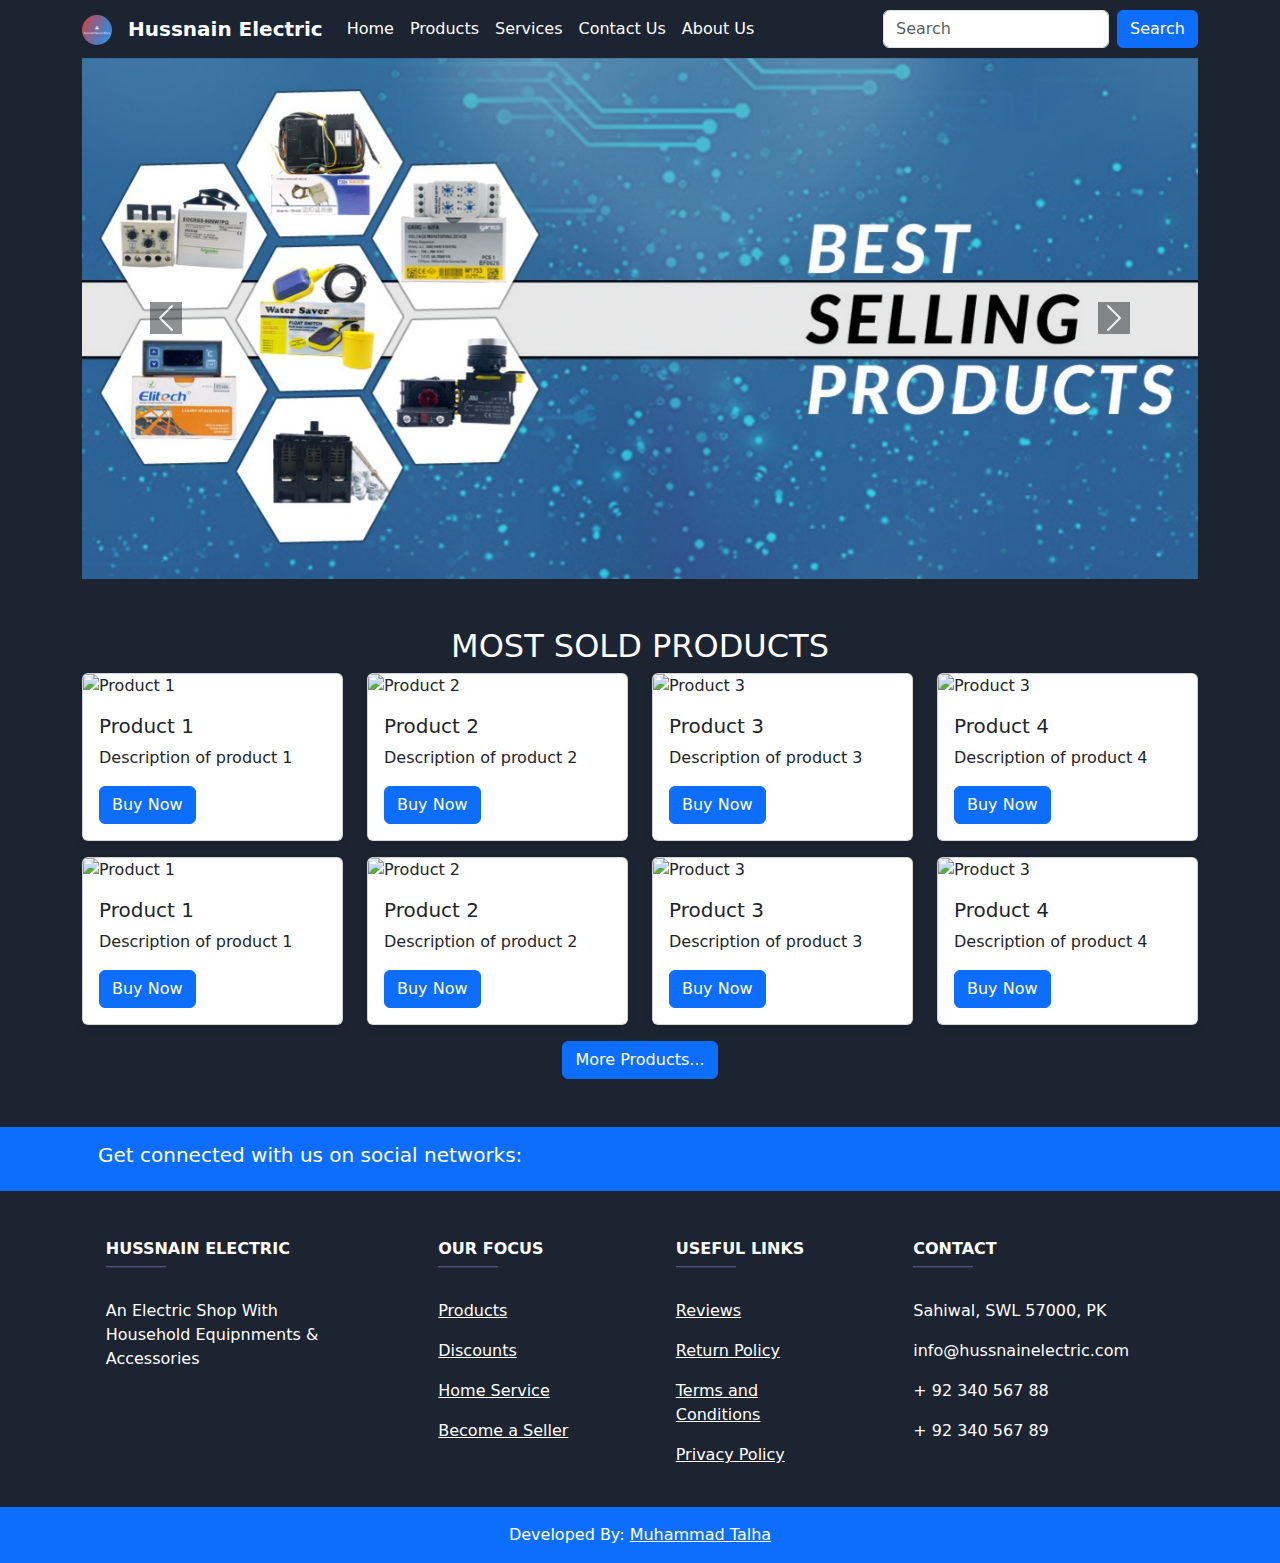
==== index.html @ 2ee5710c "Add Files to Projects" ====
<!DOCTYPE html>
<html lang="en">

<head>
  <meta charset="UTF-8">
  <meta name="viewport" content="width=device-width, initial-scale=1.0">
  <title>Home | Hussnain Electric</title>
  <link rel="stylesheet" href="css/styles.css">
  <link rel="stylesheet" href="css/bootstrap.min.css">
  <link rel="stylesheet" href="css/bootstrap-icons.css">
  <link rel="stylesheet" href="css/animate.min.css">
  <script src="https://kit.fontawesome.com/f6f1dd3320.js"></script>
  <script src="js/wow.min.js"></script>
</head>

<body style="background-color: #1c2331; color: white;">

  <!-- navbar  -->
  <section class="navbar-section">
    <div class="container">
      <nav class="navbar navbar-expand-lg navbar-dark ">
        <a class="navbar-brand" href="index.html"><img src="images/logo.png" class="rounded-pill" alt=""
            width="30" height="30"></a>
        <a class="navbar-brand logo" href="index.html">Hussnain Electric</a>
        <button class="navbar-toggler" type="button" data-bs-toggle="collapse" data-bs-target="#mynavbar">
          <span class="navbar-toggler-icon"></span>
        </button>
        <div class="collapse navbar-collapse" id="mynavbar">
          <ul class="navbar-nav me-auto nav-ul nav-section">
            <li class="nav-item">
              <a class="nav-link" href="index.html">Home</a>
            </li>
            <li class="nav-item">
              <a class="nav-link" href="products.html">Products</a>
            </li>
            <li class="nav-item">
              <a class="nav-link" href="services.html">Services</a>
            </li>
            <li class="nav-item">
              <a class="nav-link" href="contact.html">Contact Us</a>
            </li>
            <li class="nav-item">
              <a class="nav-link" href="about.html">About Us</a>
            </li>
          </ul>
          <form class="d-flex mx-0">
            <input class="form-control me-2" type="text" placeholder="Search">
            <button class="btn btn-primary" type="button">Search</button>
          </form>
        </div>
      </nav>
    </div>
  </section>

  <!-- Slider-->
  <section class="slider-section mb-5 wow animate__animated animate__slideInLeft">
    <div class="container">
      <div id="carouselExampleIndicators" class="carousel slide" data-bs-ride="carousel">
        <div class="carousel-inner">
          <div class="carousel-item active">
            <img src="images/bestselling-1.jpg" class="d-block w-100 ">
          </div>
          <div class="carousel-item">
            <img src="images/bestselling-1.jpg" class="d-block w-100">
          </div>
          <div class="carousel-item">
            <img src="images/bestselling-1.jpg" class="d-block w-100">
          </div>
        </div>
        <button class="carousel-control-prev" type="button" data-bs-target="#carouselExampleIndicators"
          data-bs-slide="prev">
          <span class="carousel-control-prev-icon bg-dark" aria-hidden="true"></span>
          <span class="visually-hidden">Previous</span>
        </button>
        <button class="carousel-control-next" type="button" data-bs-target="#carouselExampleIndicators"
          data-bs-slide="next">
          <span class="carousel-control-next-icon bg-dark" aria-hidden="true"></span>
          <span class="visually-hidden">Next</span>
        </button>
      </div>
    </div>
  </section>

  <!-- Products  -->
  <section class="product-section mb-5">
    <!-- row 1 -->
    <div class="container mt-2">
      <h2 class="text-center">MOST SOLD PRODUCTS</h2>
      <div class="row">
        <div class="col-sm-6 col-md-6 col-lg-3 col-xl-3 col-xxl-3 mb-2">
          <div class="card">
            <img class="card-img-top" src="https://source.unsplash.com/500x325/?light" alt="Product 1">
            <div class="card-body">
              <h5 class="card-title">Product 1</h5>
              <p class="card-text">Description of product 1</p>
              <a href="#" class="btn btn-primary">Buy Now</a>
            </div>
          </div>
        </div>

        <div class="col-sm-6 col-md-6 col-lg-3 ol-xl-3 col-xxl-3 mb-2 ">
          <div class="card">
            <img class="card-img-top" src="https://source.unsplash.com/500x325/?switch" alt="Product 2">
            <div class="card-body">
              <h5 class="card-title">Product 2</h5>
              <p class="card-text">Description of product 2</p>
              <a href="#" class="btn btn-primary">Buy Now</a>
            </div>
          </div>
        </div>

        <div class="col-sm-6 col-md-6 col-lg-3 ol-xl-3 col-xxl-3 mb-2">
          <div class="card">
            <img class="card-img-top" src="https://source.unsplash.com/500x325/?fan" alt="Product 3">
            <div class="card-body">
              <h5 class="card-title">Product 3</h5>
              <p class="card-text">Description of product 3</p>
              <a href="#" class="btn btn-primary">Buy Now</a>
            </div>
          </div>
        </div>

        <div class="col-sm-6 col-md-6  col-lg-3 ol-xl-3 col-xxl-3 mb-2">
          <div class="card">
            <img class="card-img-top" src="https://source.unsplash.com/500x325/?car" alt="Product 3">
            <div class="card-body">
              <h5 class="card-title">Product 4</h5>
              <p class="card-text">Description of product 4</p>
              <a href="#" class="btn btn-primary">Buy Now</a>
            </div>
          </div>
        </div>

      </div>

    </div>
    <!-- row2  -->
    <div class="container mt-2">
      <div class="row">
        <div class="col-sm-6 col-md-6 col-lg-3 col-xl-3 col-xxl-3 mb-2">
          <div class="card">
            <img class="card-img-top" src="https://source.unsplash.com/500x325/?light" alt="Product 1">
            <div class="card-body">
              <h5 class="card-title">Product 1</h5>
              <p class="card-text">Description of product 1</p>
              <a href="#" class="btn btn-primary">Buy Now</a>
            </div>
          </div>
        </div>

        <div class="col-sm-6 col-md-6 col-lg-3 ol-xl-3 col-xxl-3 mb-2 ">
          <div class="card">
            <img class="card-img-top" src="https://source.unsplash.com/500x325/?switch" alt="Product 2">
            <div class="card-body">
              <h5 class="card-title">Product 2</h5>
              <p class="card-text">Description of product 2</p>
              <a href="#" class="btn btn-primary">Buy Now</a>
            </div>
          </div>
        </div>

        <div class="col-sm-6 col-md-6 col-lg-3 ol-xl-3 col-xxl-3 mb-2">
          <div class="card">
            <img class="card-img-top" src="https://source.unsplash.com/500x325/?fan" alt="Product 3">
            <div class="card-body">
              <h5 class="card-title">Product 3</h5>
              <p class="card-text">Description of product 3</p>
              <a href="#" class="btn btn-primary">Buy Now</a>
            </div>
          </div>
        </div>

        <div class="col-sm-6 col-md-6  col-lg-3 ol-xl-3 col-xxl-3 mb-2">
          <div class="card">
            <img class="card-img-top" src="https://source.unsplash.com/500x325/?car" alt="Product 3">
            <div class="card-body">
              <h5 class="card-title">Product 4</h5>
              <p class="card-text">Description of product 4</p>
              <a href="#" class="btn btn-primary">Buy Now</a>
            </div>
          </div>
        </div>
      </div>

    </div>
    <!-- button  -->
    <div class="container text-center mt-2">
      <a href="products.html" class="btn btn-primary">More Products...</a>
    </div>
  </section>

  <!-- footer  -->
  <footer class="text-center text-lg-start text-white mt-2">
    <div class="bg-primary">
      <div class="container">
        <section class="d-flex justify-content-between p-3 ">
          <div class="me-5">
            <h5>Get connected with us on social networks:</h5>
          </div>
          <div>
            <a href="" class="text-white me-4">
              <i class="fab fa-facebook-f"></i>
            </a>
            <a href="" class="text-white me-4">
              <i class="fab fa-twitter"></i>
            </a>
            <a href="" class="text-white me-4">
              <i class="fab fa-google"></i>
            </a>
            <a href="" class="text-white me-4">
              <i class="fab fa-instagram"></i>
            </a>
            <a href="" class="text-white me-4">
              <i class="fab fa-linkedin"></i>
            </a>
            <a href="" class="text-white me-4">
              <i class="fab fa-github"></i>
            </a>
          </div>
        </section>
      </div>
    </div>
    <section class="">
      <div class="container text-center text-md-start mt-5">
        <div class="row mt-3">
          <div class="col-md-3 col-lg-4 col-xl-3 mx-auto mb-4">
            <h6 class="text-uppercase fw-bold">Hussnain Electric</h6>
            <hr class="mb-4 mt-0 d-inline-block mx-auto" style="width: 60px; background-color: #7c4dff; height: 2px" />
            <p>
              An Electric Shop With Household Equipnments & Accessories
            </p>
          </div>

          <div class="col-md-2 col-lg-2 col-xl-2 mx-auto mb-4">
            <h6 class="text-uppercase fw-bold">Our Focus</h6>
            <hr class="mb-4 mt-0 d-inline-block mx-auto" style="width: 60px; background-color: #7c4dff; height: 2px" />
            <p>
              <a href="#!" class="text-white">Products</a>
            </p>
            <p>
              <a href="#!" class="text-white">Discounts</a>
            </p>
            <p>
              <a href="#!" class="text-white">Home Service</a>
            </p>
            <p>
              <a href="#!" class="text-white">Become a Seller</a>
            </p>
          </div>
          <div class="col-md-3 col-lg-2 col-xl-2 mx-auto mb-4">
            <h6 class="text-uppercase fw-bold">Useful links</h6>
            <hr class="mb-4 mt-0 d-inline-block mx-auto" style="width: 60px; background-color: #7c4dff; height: 2px" />
            <p>
              <a href="#!" class="text-white">Reviews</a>
            </p>
            <p>
              <a href="#!" class="text-white">Return Policy</a>
            </p>
            <p>
              <a href="#!" class="text-white">Terms and Conditions</a>
            </p>
            <p>
              <a href="#!" class="text-white">Privacy Policy</a>
            </p>
          </div>
          <div class="col-md-4 col-lg-3 col-xl-3 mx-auto mb-md-0 mb-4">
            <h6 class="text-uppercase fw-bold">Contact</h6>
            <hr class="mb-4 mt-0 d-inline-block mx-auto" style="width: 60px; background-color: #7c4dff; height: 2px" />
            <p><i class="fas fa-home mr-3"></i> Sahiwal, SWL 57000, PK</p>
            <p><i class="fas fa-envelope mr-3"></i> info@hussnainelectric.com</p>
            <p><i class="fas fa-phone mr-3"></i> + 92 340 567 88</p>
            <p><i class="fas fa-print mr-3"></i> + 92 340 567 89</p>
          </div>
        </div>
      </div>
    </section>
    <div class="text-center p-3 bg-primary">
      Developed By:
      <a class="text-white" href="https://www.italhachaudhary.me" target="_blank">Muhammad Talha</a>
    </div>
  </footer>

  <script>
    new WOW().init();
</script>
</body>
<script src="js/bootstrap.bundle.min.js"></script>
</html>
---- css/styles.css ----
.navbar .logo{
    font-weight: 600;
}

ul li a, .nav-section li a{
    text-decoration: none;
    color: #fff;
}

.catagories li{
    padding: 2px;
}


form {
    max-width: 600px;
    margin: auto;
  }

.card {
    border: none;
    border-radius: 10px;
    box-shadow: 0 4px 8px rgba(0,0,0,0.05);
    transition: all 0.3s ease;
}
  
.card:hover {
    box-shadow: 0 8px 16px rgba(0,0,0,0.1);
    transform: translateY(-4px);
}

.contact-us button:hover, .our-services a:hover{
    background-color: #fff;
    color: #0d6efd;
}

@media screen and (max-width: 992px) {
    .our-services h3{
        text-align: center;
    }
}
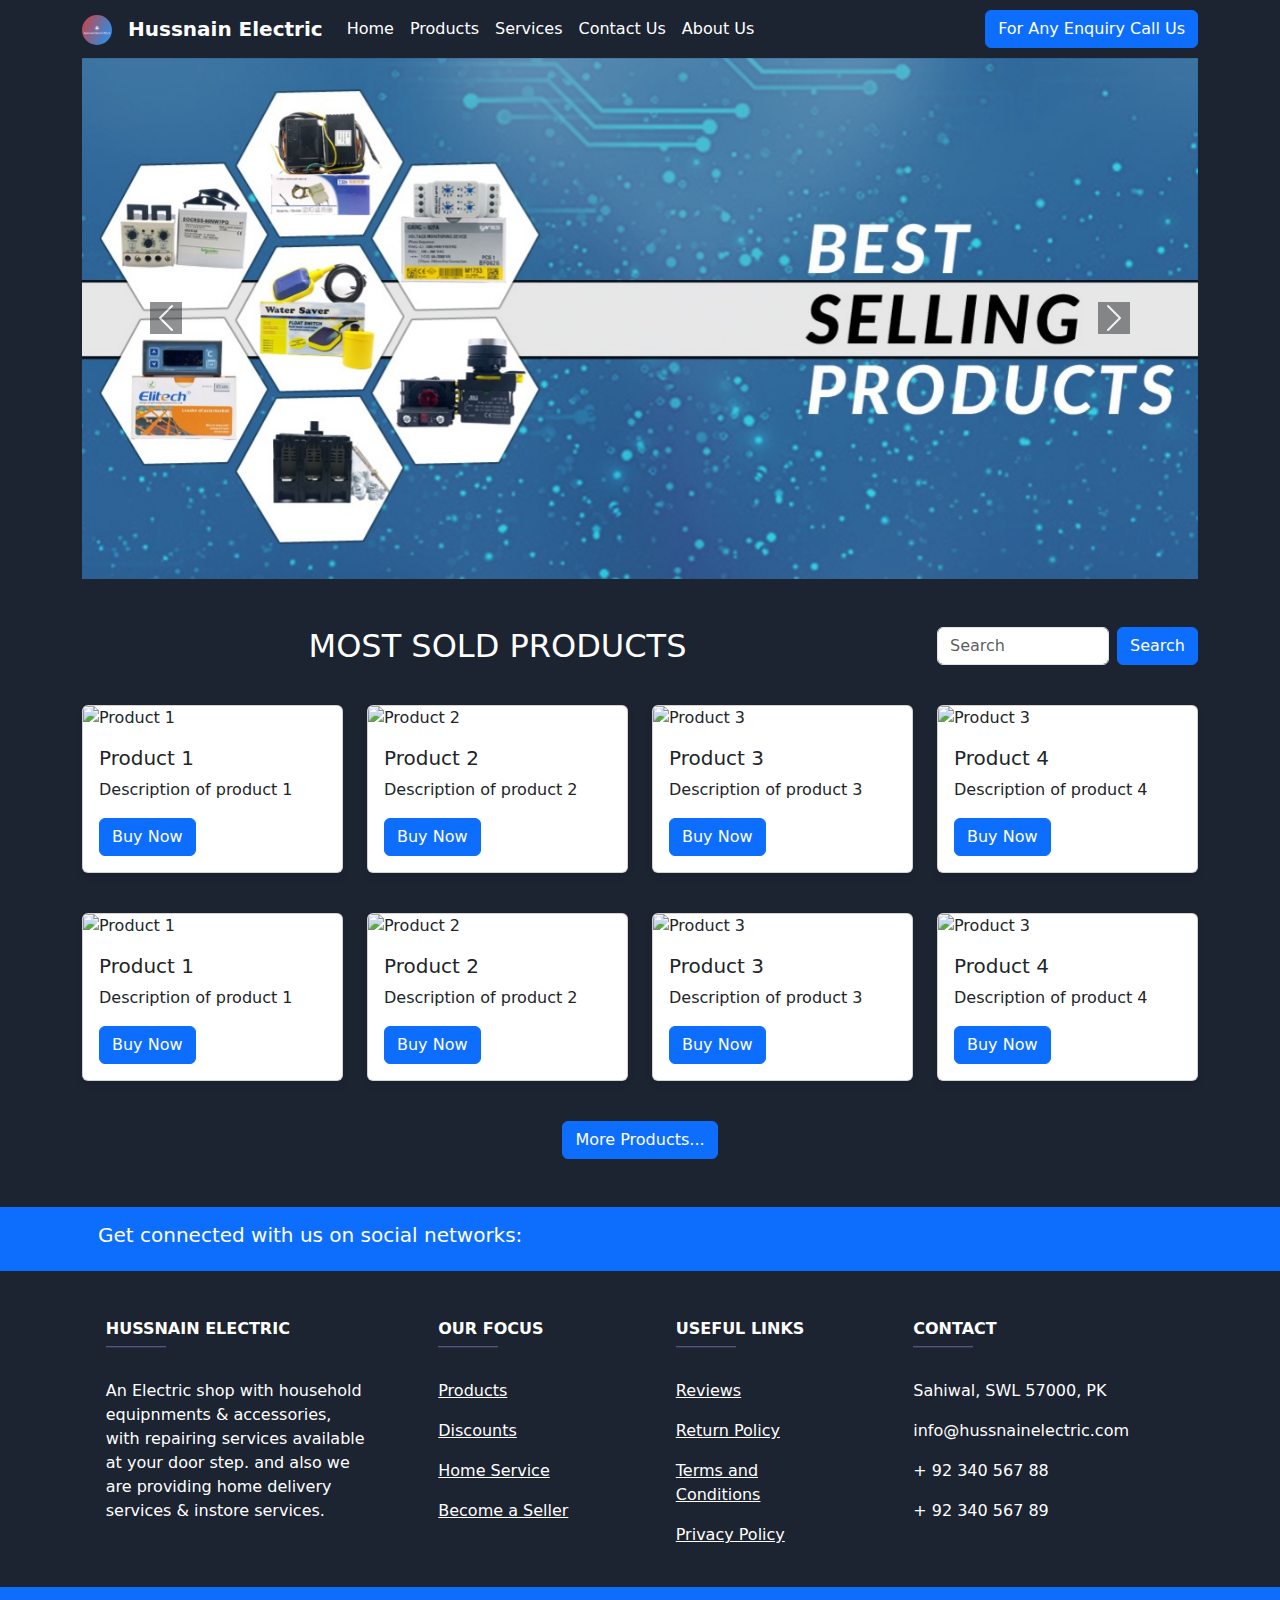
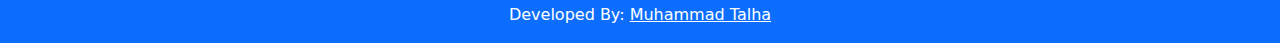
==== commit a6c9cc62: "Some Major Changes" ====
--- a/index.html
+++ b/index.html
@@ -19,8 +19,8 @@
   <section class="navbar-section">
     <div class="container">
       <nav class="navbar navbar-expand-lg navbar-dark ">
-        <a class="navbar-brand" href="index.html"><img src="images/logo.png" class="rounded-pill" alt=""
-            width="30" height="30"></a>
+        <a class="navbar-brand" href="index.html"><img src="images/logo.png" class="rounded-pill" alt="" width="30"
+            height="30"></a>
         <a class="navbar-brand logo" href="index.html">Hussnain Electric</a>
         <button class="navbar-toggler" type="button" data-bs-toggle="collapse" data-bs-target="#mynavbar">
           <span class="navbar-toggler-icon"></span>
@@ -44,8 +44,7 @@
             </li>
           </ul>
           <form class="d-flex mx-0">
-            <input class="form-control me-2" type="text" placeholder="Search">
-            <button class="btn btn-primary" type="button">Search</button>
+            <a href="tel:+9238888888" class="btn btn-primary">For Any Enquiry Call Us</a>
           </form>
         </div>
       </nav>
@@ -85,9 +84,19 @@
   <section class="product-section mb-5">
     <!-- row 1 -->
     <div class="container mt-2">
-      <h2 class="text-center">MOST SOLD PRODUCTS</h2>
+      <div class="row mb-3">
+        <div class="col-lg-9 col-sm-12 col-md-6 mb-3">
+          <h2 class="text-center">MOST SOLD PRODUCTS</h2>
+        </div>
+        <div class="col-lg-3 col-sm-12 col-md-6 ">
+          <form class="d-flex mx-0">
+            <input class="form-control me-2" type="text" placeholder="Search">
+            <button class="btn btn-primary" type="button">Search</button>
+          </form>
+        </div>
+      </div>
       <div class="row">
-        <div class="col-sm-6 col-md-6 col-lg-3 col-xl-3 col-xxl-3 mb-2">
+        <div class="col-sm-6 col-md-6 col-lg-3 col-xl-3 col-xxl-3">
           <div class="card">
             <img class="card-img-top" src="https://source.unsplash.com/500x325/?light" alt="Product 1">
             <div class="card-body">
@@ -98,7 +107,7 @@
           </div>
         </div>
 
-        <div class="col-sm-6 col-md-6 col-lg-3 ol-xl-3 col-xxl-3 mb-2 ">
+        <div class="col-sm-6 col-md-6 col-lg-3 ol-xl-3 col-xxl-3">
           <div class="card">
             <img class="card-img-top" src="https://source.unsplash.com/500x325/?switch" alt="Product 2">
             <div class="card-body">
@@ -109,7 +118,7 @@
           </div>
         </div>
 
-        <div class="col-sm-6 col-md-6 col-lg-3 ol-xl-3 col-xxl-3 mb-2">
+        <div class="col-sm-6 col-md-6 col-lg-3 ol-xl-3 col-xxl-3">
           <div class="card">
             <img class="card-img-top" src="https://source.unsplash.com/500x325/?fan" alt="Product 3">
             <div class="card-body">
@@ -120,7 +129,7 @@
           </div>
         </div>
 
-        <div class="col-sm-6 col-md-6  col-lg-3 ol-xl-3 col-xxl-3 mb-2">
+        <div class="col-sm-6 col-md-6  col-lg-3 ol-xl-3 col-xxl-3">
           <div class="card">
             <img class="card-img-top" src="https://source.unsplash.com/500x325/?car" alt="Product 3">
             <div class="card-body">
@@ -137,7 +146,7 @@
     <!-- row2  -->
     <div class="container mt-2">
       <div class="row">
-        <div class="col-sm-6 col-md-6 col-lg-3 col-xl-3 col-xxl-3 mb-2">
+        <div class="col-sm-6 col-md-6 col-lg-3 col-xl-3 col-xxl-3">
           <div class="card">
             <img class="card-img-top" src="https://source.unsplash.com/500x325/?light" alt="Product 1">
             <div class="card-body">
@@ -148,7 +157,7 @@
           </div>
         </div>
 
-        <div class="col-sm-6 col-md-6 col-lg-3 ol-xl-3 col-xxl-3 mb-2 ">
+        <div class="col-sm-6 col-md-6 col-lg-3 ol-xl-3 col-xxl-3 ">
           <div class="card">
             <img class="card-img-top" src="https://source.unsplash.com/500x325/?switch" alt="Product 2">
             <div class="card-body">
@@ -159,7 +168,7 @@
           </div>
         </div>
 
-        <div class="col-sm-6 col-md-6 col-lg-3 ol-xl-3 col-xxl-3 mb-2">
+        <div class="col-sm-6 col-md-6 col-lg-3 ol-xl-3 col-xxl-3">
           <div class="card">
             <img class="card-img-top" src="https://source.unsplash.com/500x325/?fan" alt="Product 3">
             <div class="card-body">
@@ -170,7 +179,7 @@
           </div>
         </div>
 
-        <div class="col-sm-6 col-md-6  col-lg-3 ol-xl-3 col-xxl-3 mb-2">
+        <div class="col-sm-6 col-md-6  col-lg-3 ol-xl-3 col-xxl-3">
           <div class="card">
             <img class="card-img-top" src="https://source.unsplash.com/500x325/?car" alt="Product 3">
             <div class="card-body">
@@ -220,14 +229,15 @@
         </section>
       </div>
     </div>
-    <section class="">
+    <section class="footer-sec">
       <div class="container text-center text-md-start mt-5">
         <div class="row mt-3">
           <div class="col-md-3 col-lg-4 col-xl-3 mx-auto mb-4">
             <h6 class="text-uppercase fw-bold">Hussnain Electric</h6>
             <hr class="mb-4 mt-0 d-inline-block mx-auto" style="width: 60px; background-color: #7c4dff; height: 2px" />
             <p>
-              An Electric Shop With Household Equipnments & Accessories
+              An Electric shop with household equipnments & accessories, with repairing services available at your door
+              step. and also we are providing home delivery services & instore services.
             </p>
           </div>
 
@@ -282,7 +292,8 @@
 
   <script>
     new WOW().init();
-</script>
+  </script>
 </body>
 <script src="js/bootstrap.bundle.min.js"></script>
+
 </html>--- a/css/styles.css
+++ b/css/styles.css
@@ -2,15 +2,10 @@
     font-weight: 600;
 }
 
-ul li a, .nav-section li a{
+ul li a, .nav-section  a{
     text-decoration: none;
     color: #fff;
 }
-
-.catagories li{
-    padding: 2px;
-}
-
 
 form {
     max-width: 600px;
@@ -22,6 +17,7 @@
     border-radius: 10px;
     box-shadow: 0 4px 8px rgba(0,0,0,0.05);
     transition: all 0.3s ease;
+    margin-bottom: 32px;
 }
   
 .card:hover {
@@ -34,6 +30,12 @@
     color: #0d6efd;
 }
 
+.about-us hr, .our-services hr{
+    width: 60px;
+    background-color: #7c4dff; 
+    height: 2px
+}
+
 @media screen and (max-width: 992px) {
     .our-services h3{
         text-align: center;
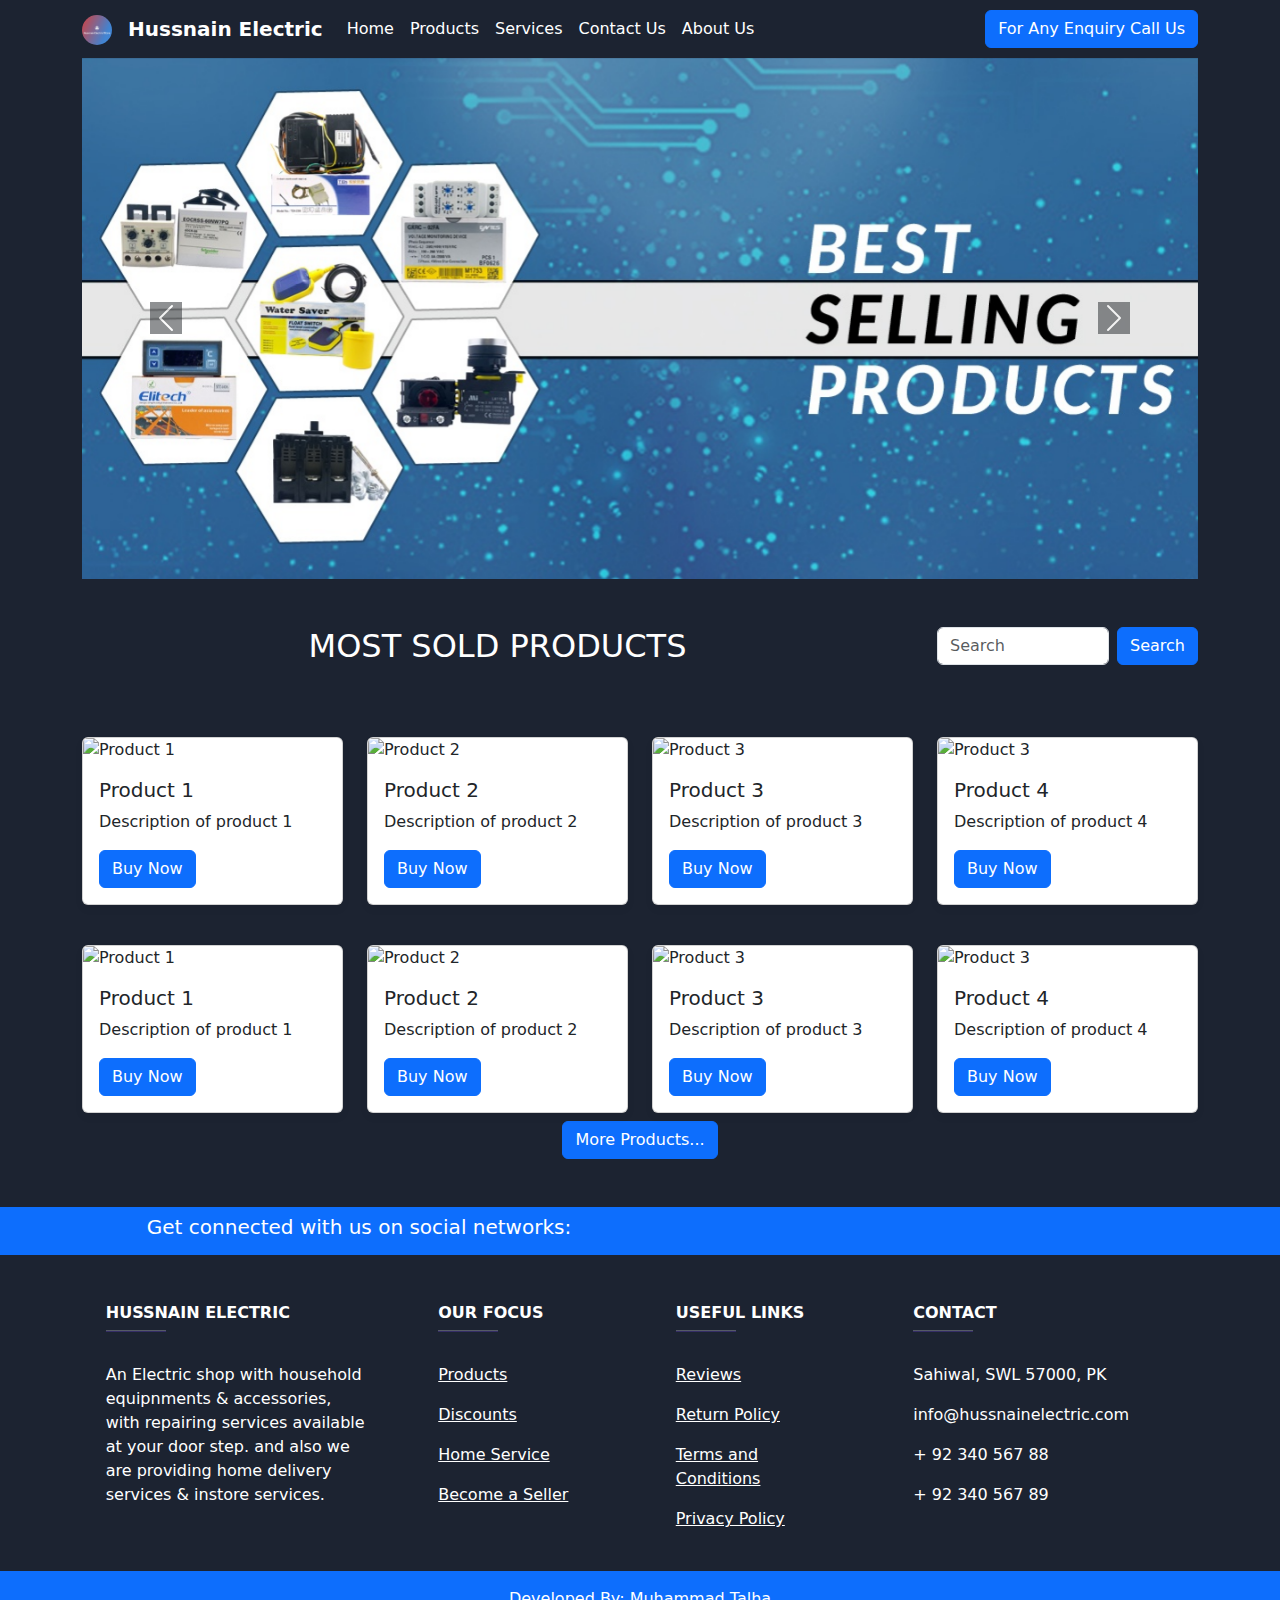
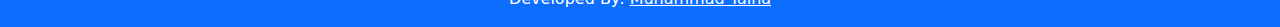
==== commit 18b85ff4: "Some Changes in About & Contact Section" ====
--- a/index.html
+++ b/index.html
@@ -202,11 +202,11 @@
   <footer class="text-center text-lg-start text-white mt-2">
     <div class="bg-primary">
       <div class="container">
-        <section class="d-flex justify-content-between p-3 ">
-          <div class="me-5">
+        <section class="row text-center p-2">
+          <div class="col-lg-6 col-sm-12 col-md-12">
             <h5>Get connected with us on social networks:</h5>
           </div>
-          <div>
+          <div class="col-lg-6 col-sm-12 col-md-12 ">
             <a href="" class="text-white me-4">
               <i class="fab fa-facebook-f"></i>
             </a>
@@ -229,10 +229,10 @@
         </section>
       </div>
     </div>
-    <section class="footer-sec">
+    <section>
       <div class="container text-center text-md-start mt-5">
         <div class="row mt-3">
-          <div class="col-md-3 col-lg-4 col-xl-3 mx-auto mb-4">
+          <div class="col-md-6 col-sm-6 col-lg-4 col-xl-3 mx-auto mb-4">
             <h6 class="text-uppercase fw-bold">Hussnain Electric</h6>
             <hr class="mb-4 mt-0 d-inline-block mx-auto" style="width: 60px; background-color: #7c4dff; height: 2px" />
             <p>
@@ -241,7 +241,7 @@
             </p>
           </div>
 
-          <div class="col-md-2 col-lg-2 col-xl-2 mx-auto mb-4">
+          <div class="col-md-6 col-sm-6 col-lg-2 col-xl-2 mx-auto mb-4">
             <h6 class="text-uppercase fw-bold">Our Focus</h6>
             <hr class="mb-4 mt-0 d-inline-block mx-auto" style="width: 60px; background-color: #7c4dff; height: 2px" />
             <p>
@@ -257,7 +257,7 @@
               <a href="#!" class="text-white">Become a Seller</a>
             </p>
           </div>
-          <div class="col-md-3 col-lg-2 col-xl-2 mx-auto mb-4">
+          <div class="col-md-6 col-sm-6 col-lg-2 col-xl-2 mx-auto mb-4">
             <h6 class="text-uppercase fw-bold">Useful links</h6>
             <hr class="mb-4 mt-0 d-inline-block mx-auto" style="width: 60px; background-color: #7c4dff; height: 2px" />
             <p>
@@ -273,7 +273,7 @@
               <a href="#!" class="text-white">Privacy Policy</a>
             </p>
           </div>
-          <div class="col-md-4 col-lg-3 col-xl-3 mx-auto mb-md-0 mb-4">
+          <div class="col-md-6 col-sm-6 col-lg-3 col-xl-3 mx-auto mb-md-0 mb-4">
             <h6 class="text-uppercase fw-bold">Contact</h6>
             <hr class="mb-4 mt-0 d-inline-block mx-auto" style="width: 60px; background-color: #7c4dff; height: 2px" />
             <p><i class="fas fa-home mr-3"></i> Sahiwal, SWL 57000, PK</p>
--- a/css/styles.css
+++ b/css/styles.css
@@ -7,8 +7,8 @@
     color: #fff;
 }
 
-form {
-    max-width: 600px;
+.contact-us form {
+    max-width: 625px;
     margin: auto;
   }
 
@@ -17,7 +17,7 @@
     border-radius: 10px;
     box-shadow: 0 4px 8px rgba(0,0,0,0.05);
     transition: all 0.3s ease;
-    margin-bottom: 32px;
+    margin-top: 32px;
 }
   
 .card:hover {
@@ -25,12 +25,16 @@
     transform: translateY(-4px);
 }
 
-.contact-us button:hover, .our-services a:hover{
+.product-section a:hover, .product-sec a:hover{
+    background-color: #fff;
+    color: #0d6efd;
+}
+.contact-us button:hover, .our-services a:hover, .navbar-section form a:hover, .product-sec form button:hover, .product-section form button:hover{
     background-color: #fff;
     color: #0d6efd;
 }
 
-.about-us hr, .our-services hr{
+.about-us hr, .our-services hr, .product-sec hr, .contact-us hr{
     width: 60px;
     background-color: #7c4dff; 
     height: 2px
